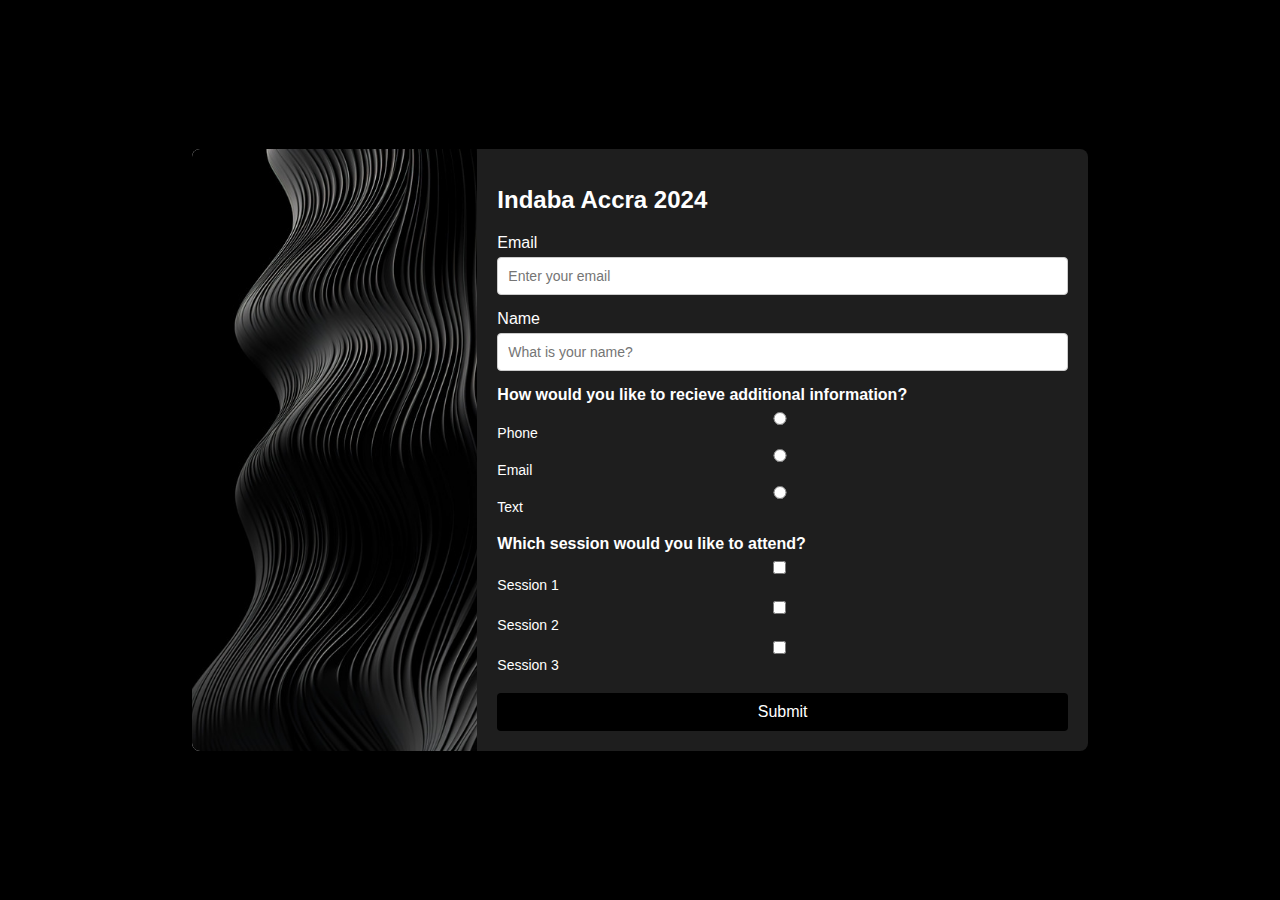
==== index.html @ 6a0ac056 "LGTM" ====
<!DOCTYPE html>
<html lang="en">
  <head>
    <meta charset="UTF-8" />
    <meta name="viewport" content="width=device-width, initial-scale=1.0" />
    <title>Indaba Accra 2024</title>
    <link rel="stylesheet" href="styles.css" />
  </head>
  <body>
    <div class="container">
      <div class="image-container">
        <img src="flow.png" alt="Form Image" />
      </div>
      <div class="form-container">
        <h1>Indaba Accra 2024</h1>
        <form>
          <label for="email">Email</label>
          <input
            type="email"
            id="email"
            name="email"
            placeholder="Enter your email"
          />
          <label for="name">Name</label>
          <input
            type="text"
            id="name"
            name="name"
            placeholder="What is your name?"
          />

          <label style="font-weight: bolder"
            >How would you like to recieve additional information?</label
          >
          <div class="radio-group">
            <input type="radio" id="male" name="gender" value="male" />
            <label for="male">Phone</label>

            <input type="radio" id="female" name="gender" value="female" />
            <label for="female">Email</label>

            <input type="radio" id="female" name="gender" value="female" />
            <label for="female">Text</label>
          </div>

          <label style="font-weight: bolder"
            >Which session would you like to attend?</label
          >
          <div class="checkbox-group">
            <input
              type="checkbox"
              id="sports"
              name="interests"
              value="sports"
            />
            <label for="sports">Session 1</label>

            <input type="checkbox" id="music" name="interests" value="music" />
            <label for="music">Session 2</label>

            <input
              type="checkbox"
              id="reading"
              name="interests"
              value="reading"
            />
            <label for="reading">Session 3</label>
          </div>

          <button type="submit" onclick="location.href='CompletePage.html'">
            Submit
          </button>
        </form>
      </div>
    </div>
  </body>
</html>
---- styles.css ----
body {
    font-family: Arial, sans-serif;
    background-color: #000000;
    color: white;
    margin: 0;
    padding: 0;
    display: flex;
    justify-content: center;
    align-items: center;
    height: 100vh;
    
}

.container {
    display: flex;
    width: 70%;
    color: white;
    box-shadow: 0 0 10px rgba(0, 0, 0, 0.1);
    background-color: #1E1E1E;
    border-radius: 8px;
    overflow: hidden;
}

.image-container {
    flex: 1;
    background: #ececec;
}

.image-container img {
    width: 100%;
    height: 100%;
    object-fit: cover;
}

.form-container {
    flex: 2;
    padding: 20px;
}

.form-container h1 {
    margin-bottom: 20px;
    font-size: 24px;
    color: white;
}

.form-container form {
    display: flex;
    flex-direction: column;
}

.form-container label {
    margin-bottom: 5px;
    font-size: 16px;
    color: white;
}

.form-container input[type="text"],
.form-container input[type="email"] {
    padding: 10px;
    margin-bottom: 15px;
    border: 1px solid #ccc;
    border-radius: 4px;
    font-size: 14px;
}

.radio-group,
.checkbox-group {
    display: flex;
    flex-direction: column;
    margin-bottom: 15px;
}

.radio-group input[type="radio"],
.checkbox-group input[type="checkbox"] {
    margin-right: 10px;
}

.radio-group label,
.checkbox-group label {
    font-size: 14px;
    color: white;
    margin-bottom: 5px;
    display: flex;
    align-items: center;
}

button {
    padding: 10px 20px;
    border: none;
    background-color: #000000;
    color: #fff;
    font-size: 16px;
    border-radius: 4px;
    cursor: pointer;
}

button:hover {
    background-color: #424242;
}
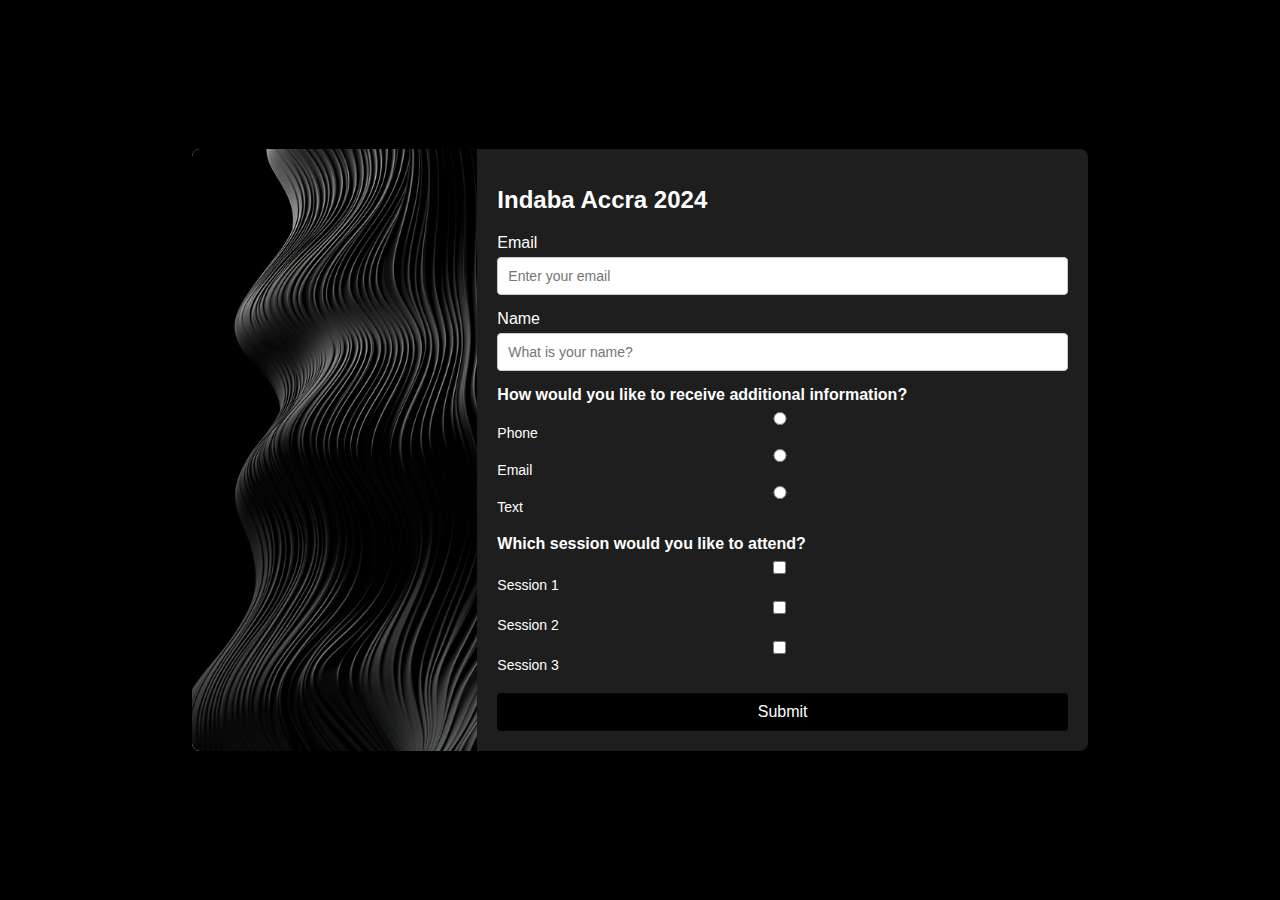
==== commit 30dd680d: "Updated the link" ====
--- a/index.html
+++ b/index.html
@@ -29,49 +29,61 @@
             placeholder="What is your name?"
           />
 
-          <label style="font-weight: bolder"
-            >How would you like to recieve additional information?</label
-          >
+          <label style="font-weight: bolder">
+            How would you like to receive additional information?
+          </label>
           <div class="radio-group">
-            <input type="radio" id="male" name="gender" value="male" />
-            <label for="male">Phone</label>
+            <input type="radio" id="phone" name="contact" value="phone" />
+            <label for="phone">Phone</label>
 
-            <input type="radio" id="female" name="gender" value="female" />
-            <label for="female">Email</label>
+            <input type="radio" id="email" name="contact" value="email" />
+            <label for="email">Email</label>
 
-            <input type="radio" id="female" name="gender" value="female" />
-            <label for="female">Text</label>
+            <input type="radio" id="text" name="contact" value="text" />
+            <label for="text">Text</label>
           </div>
 
-          <label style="font-weight: bolder"
-            >Which session would you like to attend?</label
-          >
+          <label style="font-weight: bolder">
+            Which session would you like to attend?
+          </label>
           <div class="checkbox-group">
             <input
               type="checkbox"
-              id="sports"
-              name="interests"
-              value="sports"
+              id="session1"
+              name="sessions"
+              value="session1"
             />
-            <label for="sports">Session 1</label>
-
-            <input type="checkbox" id="music" name="interests" value="music" />
-            <label for="music">Session 2</label>
+            <label for="session1">Session 1</label>
 
             <input
               type="checkbox"
-              id="reading"
-              name="interests"
-              value="reading"
+              id="session2"
+              name="sessions"
+              value="session2"
             />
-            <label for="reading">Session 3</label>
+            <label for="session2">Session 2</label>
+
+            <input
+              type="checkbox"
+              id="session3"
+              name="sessions"
+              value="session3"
+            />
+            <label for="session3">Session 3</label>
           </div>
 
-          <button type="submit" onclick="location.href='CompletePage.html'">
-            Submit
-          </button>
+          <button type="button" id="submitBtn">Submit</button>
         </form>
       </div>
     </div>
+    <script>
+      document.addEventListener("DOMContentLoaded", () => {
+        const submitBtn = document.getElementById("submitBtn");
+
+        submitBtn.addEventListener("click", () => {
+          window.location.href = "CompletePage.html";
+        });
+      });
+    </script>
   </body>
 </html>
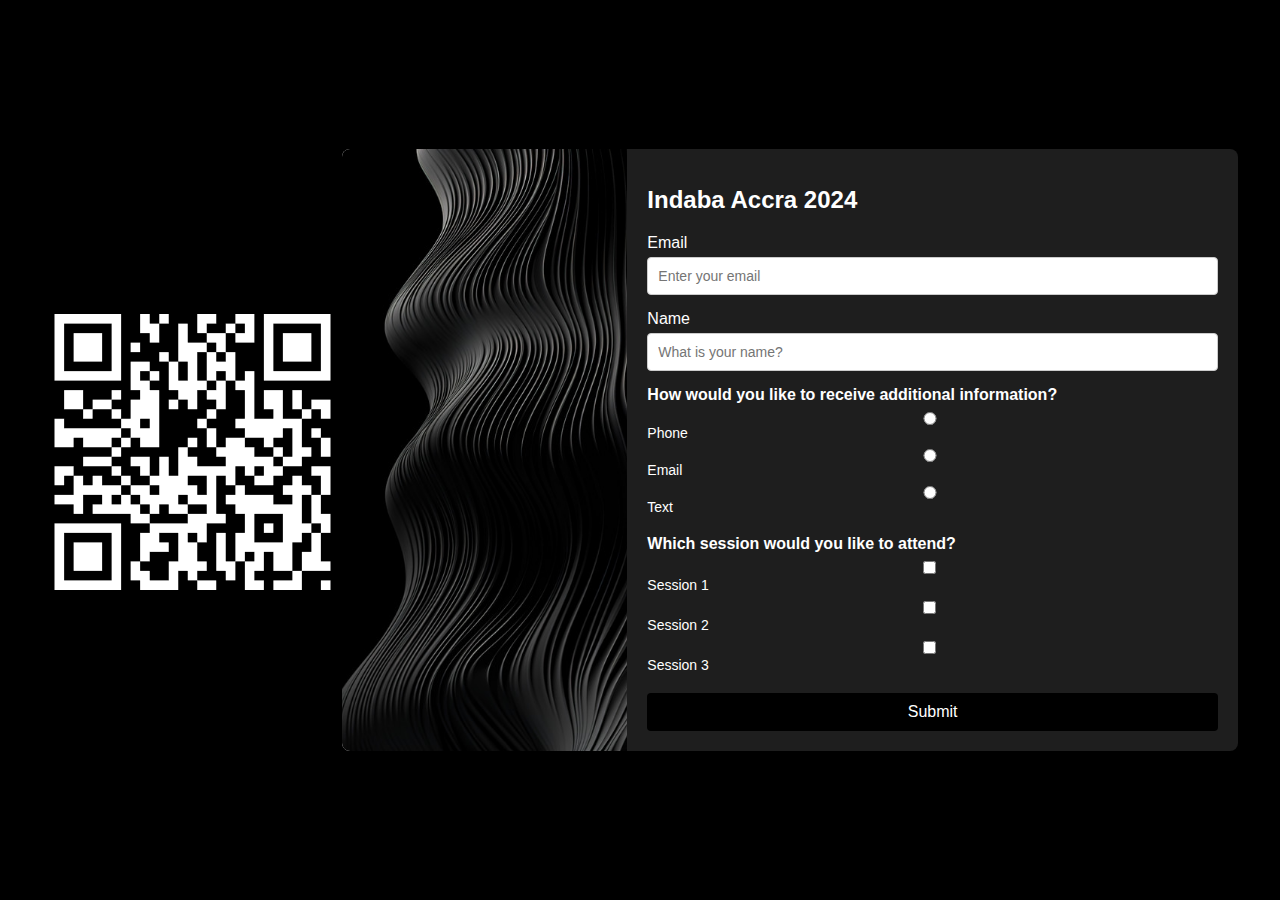
==== commit c85a49fd: "LGTM" ====
--- a/index.html
+++ b/index.html
@@ -7,6 +7,7 @@
     <link rel="stylesheet" href="styles.css" />
   </head>
   <body>
+    <img src="QRCODE.png" alt="" />
     <div class="container">
       <div class="image-container">
         <img src="flow.png" alt="Form Image" />
